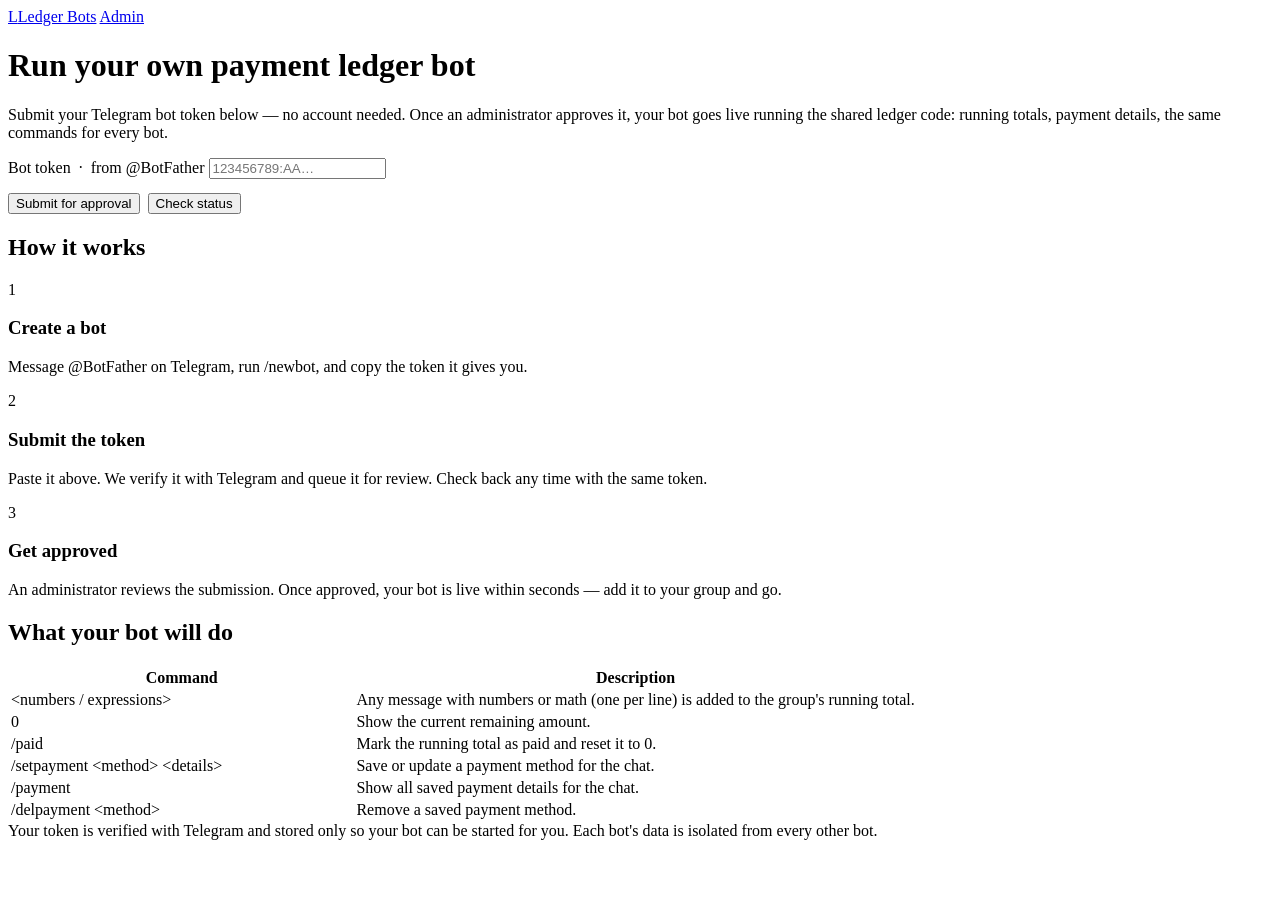
==== web/public.html @ e2c7d6d7 "Make the system multitenant: public token submission + admin approvals - panel.py replaces control.p" ====
<!doctype html>
<html lang="en">
<head>
<meta charset="utf-8">
<meta name="viewport" content="width=device-width, initial-scale=1">
<title>Ledger Bots — Run your own payment ledger bot</title>
<link rel="preconnect" href="https://fonts.googleapis.com">
<link rel="preconnect" href="https://fonts.gstatic.com" crossorigin>
<link href="https://fonts.googleapis.com/css2?family=DM+Sans:opsz,wght@9..40,400;9..40,500;9..40,700&family=Geist:wght@400;500;600;700&family=Geist+Mono:wght@400;500&display=swap" rel="stylesheet">
<link rel="stylesheet" href="/static/style.css">
</head>
<body>

<nav class="nav">
  <a class="brand" href="/"><span class="mark">L</span>Ledger Bots</a>
  <span class="spacer"></span>
  <a class="link" href="/admin">Admin</a>
</nav>

<main>
  <h1>Run your own payment ledger bot</h1>
  <p class="lede">
    Submit your Telegram bot token below — no account needed. Once an
    administrator approves it, your bot goes live running the shared ledger
    code: running totals, payment details, the same commands for every bot.
  </p>

  <div class="card">
    <label for="token">Bot token &nbsp;·&nbsp; from @BotFather</label>
    <input id="token" type="text" placeholder="123456789:AA…" autocomplete="off" spellcheck="false">
    <div style="display:flex; gap:8px; margin-top:14px;">
      <button id="submitBtn" class="btn btn-primary">Submit for approval</button>
      <button id="statusBtn" class="btn btn-subtle">Check status</button>
    </div>
    <div id="msg" class="msg"></div>
  </div>

  <h2>How it works</h2>
  <div class="steps">
    <div class="step">
      <span class="n">1</span>
      <h3>Create a bot</h3>
      <p>Message <span class="mono">@BotFather</span> on Telegram, run
      <span class="mono">/newbot</span>, and copy the token it gives you.</p>
    </div>
    <div class="step">
      <span class="n">2</span>
      <h3>Submit the token</h3>
      <p>Paste it above. We verify it with Telegram and queue it for review.
      Check back any time with the same token.</p>
    </div>
    <div class="step">
      <span class="n">3</span>
      <h3>Get approved</h3>
      <p>An administrator reviews the submission. Once approved, your bot is
      live within seconds — add it to your group and go.</p>
    </div>
  </div>

  <h2>What your bot will do</h2>
  <div class="table-wrap">
    <table>
      <thead><tr><th style="width:38%">Command</th><th>Description</th></tr></thead>
      <tbody>
        <tr><td class="mono">&lt;numbers / expressions&gt;</td><td>Any message with numbers or math (one per line) is added to the group's running total.</td></tr>
        <tr><td class="mono">0</td><td>Show the current remaining amount.</td></tr>
        <tr><td class="mono">/paid</td><td>Mark the running total as paid and reset it to 0.</td></tr>
        <tr><td class="mono">/setpayment &lt;method&gt; &lt;details&gt;</td><td>Save or update a payment method for the chat.</td></tr>
        <tr><td class="mono">/payment</td><td>Show all saved payment details for the chat.</td></tr>
        <tr><td class="mono">/delpayment &lt;method&gt;</td><td>Remove a saved payment method.</td></tr>
      </tbody>
    </table>
  </div>
</main>

<footer>
  Your token is verified with Telegram and stored only so your bot can be
  started for you. Each bot's data is isolated from every other bot.
</footer>

<script>
const $ = id => document.getElementById(id);
const tokenInput = $('token'), msg = $('msg');
const submitBtn = $('submitBtn'), statusBtn = $('statusBtn');

const STATUS_TEXT = {
  pending:  ['Pending review', 'Your bot is queued. An administrator will review it shortly — check back with the same token.', 'lz-pending'],
  approved: ['Approved', 'Your bot is approved and running. Add it to a Telegram group and start using it.', 'lz-live'],
  rejected: ['Rejected', 'This submission was declined by an administrator.', 'lz-rejected'],
  paused:   ['Paused', 'Your bot was approved but is currently paused by an administrator.', 'lz-paused'],
  failed:   ['Error', 'Your bot could not be started. It may have an invalid or revoked token — regenerate it with @BotFather and resubmit.', 'lz-failed'],
};

function show(kind, title, detail) {
  msg.className = 'msg show' + (kind === 'err' ? ' err' : '');
  msg.innerHTML = '';
  const t = document.createElement('div');
  t.className = 'title';
  t.textContent = title;
  msg.appendChild(t);
  if (detail) {
    const d = document.createElement('div');
    d.className = 'detail';
    d.textContent = detail;
    msg.appendChild(d);
  }
}

function showBot(bot, already) {
  const [label, detail, lz] = STATUS_TEXT[bot.status] || [bot.status, '', 'lz-paused'];
  const live = bot.status === 'approved' && bot.running;
  msg.className = 'msg show';
  msg.innerHTML = '';
  const t = document.createElement('div');
  t.className = 'title';
  const chip = document.createElement('span');
  chip.className = 'lozenge ' + (live ? 'lz-live' : lz);
  chip.textContent = live ? 'Live' : label;
  t.appendChild(chip);
  t.appendChild(document.createTextNode('@' + bot.username));
  msg.appendChild(t);
  const d = document.createElement('div');
  d.className = 'detail';
  d.textContent = (already ? 'This bot was already submitted. ' : '') + detail;
  msg.appendChild(d);
}

function busy(b) { submitBtn.disabled = statusBtn.disabled = b; }

async function call(method, url, body) {
  busy(true);
  show('', 'Working…');
  try {
    const r = await fetch(url, {
      method,
      headers: body ? { 'Content-Type': 'application/json' } : undefined,
      body: body ? JSON.stringify(body) : undefined,
    });
    const data = await r.json();
    if (data.ok) showBot(data.bot, data.already);
    else show('err', 'Something went wrong', data.error || 'Request failed');
  } catch (e) {
    show('err', 'Network error', String(e));
  } finally {
    busy(false);
  }
}

function token() {
  const t = tokenInput.value.trim();
  if (!t) { show('err', 'Enter your bot token first'); return null; }
  return t;
}

submitBtn.onclick = () => { const t = token(); if (t) call('POST', '/api/submit', { token: t }); };
statusBtn.onclick = () => { const t = token(); if (t) call('GET', '/api/status?token=' + encodeURIComponent(t)); };
tokenInput.addEventListener('keydown', e => { if (e.key === 'Enter') submitBtn.click(); });
</script>
</body>
</html>
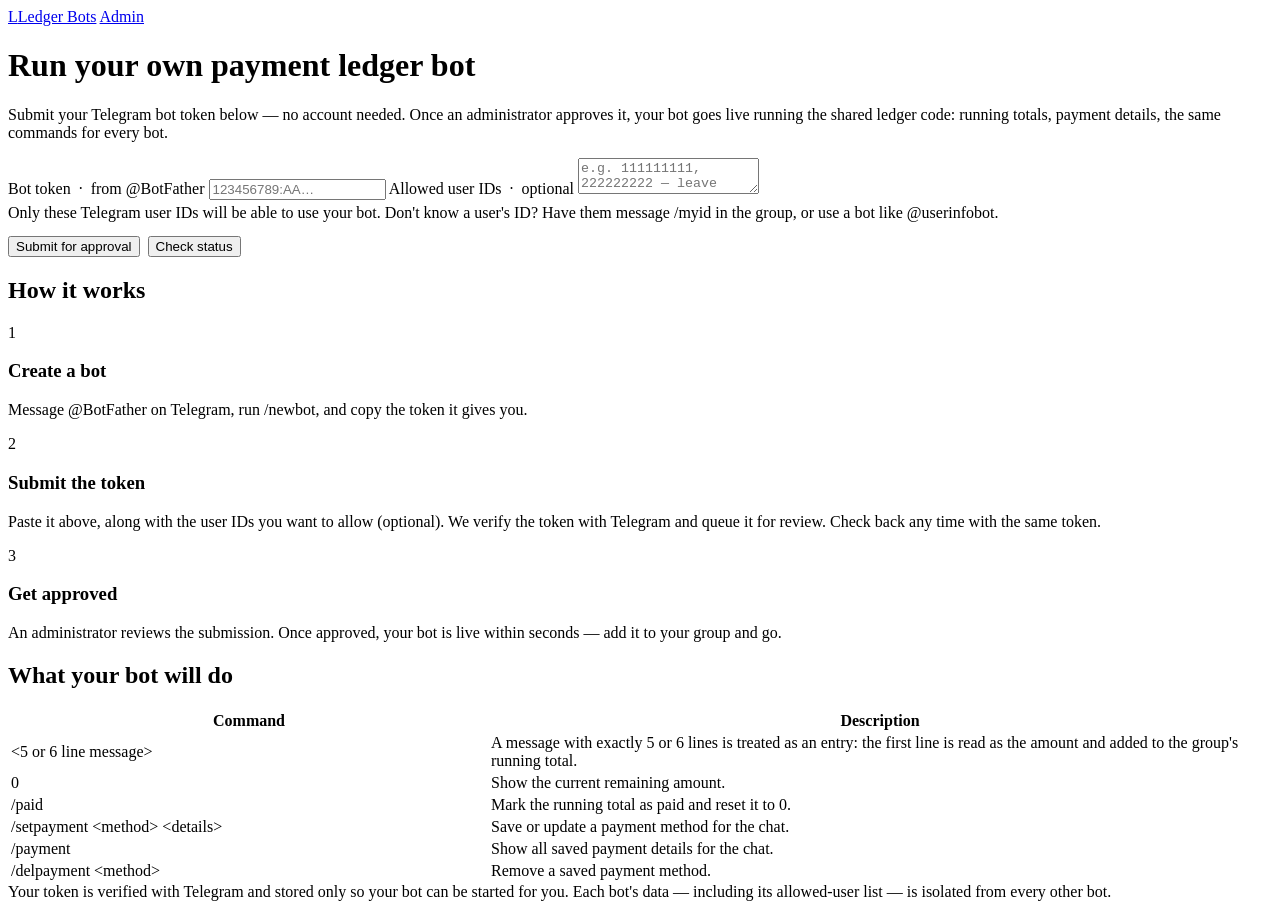
==== commit ebd9ec12: "Changes" ====
--- a/web/public.html
+++ b/web/public.html
@@ -28,6 +28,15 @@
   <div class="card">
     <label for="token">Bot token &nbsp;·&nbsp; from @BotFather</label>
     <input id="token" type="text" placeholder="123456789:AA…" autocomplete="off" spellcheck="false">
+
+    <label for="users" style="margin-top:14px;">Allowed user IDs &nbsp;·&nbsp; optional</label>
+    <textarea id="users" rows="2" placeholder="e.g. 111111111, 222222222 — leave blank to allow everyone" spellcheck="false"></textarea>
+    <div class="sub" style="margin-top:4px;">
+      Only these Telegram user IDs will be able to use your bot. Don't know a
+      user's ID? Have them message <span class="mono">/myid</span> in the
+      group, or use a bot like <span class="mono">@userinfobot</span>.
+    </div>
+
     <div style="display:flex; gap:8px; margin-top:14px;">
       <button id="submitBtn" class="btn btn-primary">Submit for approval</button>
       <button id="statusBtn" class="btn btn-subtle">Check status</button>
@@ -46,8 +55,9 @@
     <div class="step">
       <span class="n">2</span>
       <h3>Submit the token</h3>
-      <p>Paste it above. We verify it with Telegram and queue it for review.
-      Check back any time with the same token.</p>
+      <p>Paste it above, along with the user IDs you want to allow (optional).
+      We verify the token with Telegram and queue it for review. Check back
+      any time with the same token.</p>
     </div>
     <div class="step">
       <span class="n">3</span>
@@ -62,7 +72,7 @@
     <table>
       <thead><tr><th style="width:38%">Command</th><th>Description</th></tr></thead>
       <tbody>
-        <tr><td class="mono">&lt;numbers / expressions&gt;</td><td>Any message with numbers or math (one per line) is added to the group's running total.</td></tr>
+        <tr><td class="mono">&lt;5 or 6 line message&gt;</td><td>A message with exactly 5 or 6 lines is treated as an entry: the first line is read as the amount and added to the group's running total.</td></tr>
         <tr><td class="mono">0</td><td>Show the current remaining amount.</td></tr>
         <tr><td class="mono">/paid</td><td>Mark the running total as paid and reset it to 0.</td></tr>
         <tr><td class="mono">/setpayment &lt;method&gt; &lt;details&gt;</td><td>Save or update a payment method for the chat.</td></tr>
@@ -75,12 +85,13 @@
 
 <footer>
   Your token is verified with Telegram and stored only so your bot can be
-  started for you. Each bot's data is isolated from every other bot.
+  started for you. Each bot's data — including its allowed-user list — is
+  isolated from every other bot.
 </footer>
 
 <script>
 const $ = id => document.getElementById(id);
-const tokenInput = $('token'), msg = $('msg');
+const tokenInput = $('token'), usersInput = $('users'), msg = $('msg');
 const submitBtn = $('submitBtn'), statusBtn = $('statusBtn');
 
 const STATUS_TEXT = {
@@ -123,6 +134,12 @@
   d.className = 'detail';
   d.textContent = (already ? 'This bot was already submitted. ' : '') + detail;
   msg.appendChild(d);
+  const u = document.createElement('div');
+  u.className = 'detail';
+  u.textContent = bot.authorized_users
+    ? 'Allowed users: ' + bot.authorized_users
+    : 'Allowed users: everyone (no restriction set)';
+  msg.appendChild(u);
 }
 
 function busy(b) { submitBtn.disabled = statusBtn.disabled = b; }
@@ -137,8 +154,12 @@
       body: body ? JSON.stringify(body) : undefined,
     });
     const data = await r.json();
-    if (data.ok) showBot(data.bot, data.already);
-    else show('err', 'Something went wrong', data.error || 'Request failed');
+    if (data.ok) {
+      showBot(data.bot, data.already);
+      if (data.bot.authorized_users !== undefined) usersInput.value = data.bot.authorized_users;
+    } else {
+      show('err', 'Something went wrong', data.error || 'Request failed');
+    }
   } catch (e) {
     show('err', 'Network error', String(e));
   } finally {
@@ -152,9 +173,13 @@
   return t;
 }
 
-submitBtn.onclick = () => { const t = token(); if (t) call('POST', '/api/submit', { token: t }); };
+// Submitting again with the same token updates its allowed-users list.
+submitBtn.onclick = () => {
+  const t = token();
+  if (t) call('POST', '/api/submit', { token: t, users: usersInput.value });
+};
 statusBtn.onclick = () => { const t = token(); if (t) call('GET', '/api/status?token=' + encodeURIComponent(t)); };
 tokenInput.addEventListener('keydown', e => { if (e.key === 'Enter') submitBtn.click(); });
 </script>
 </body>
-</html>
+</html>
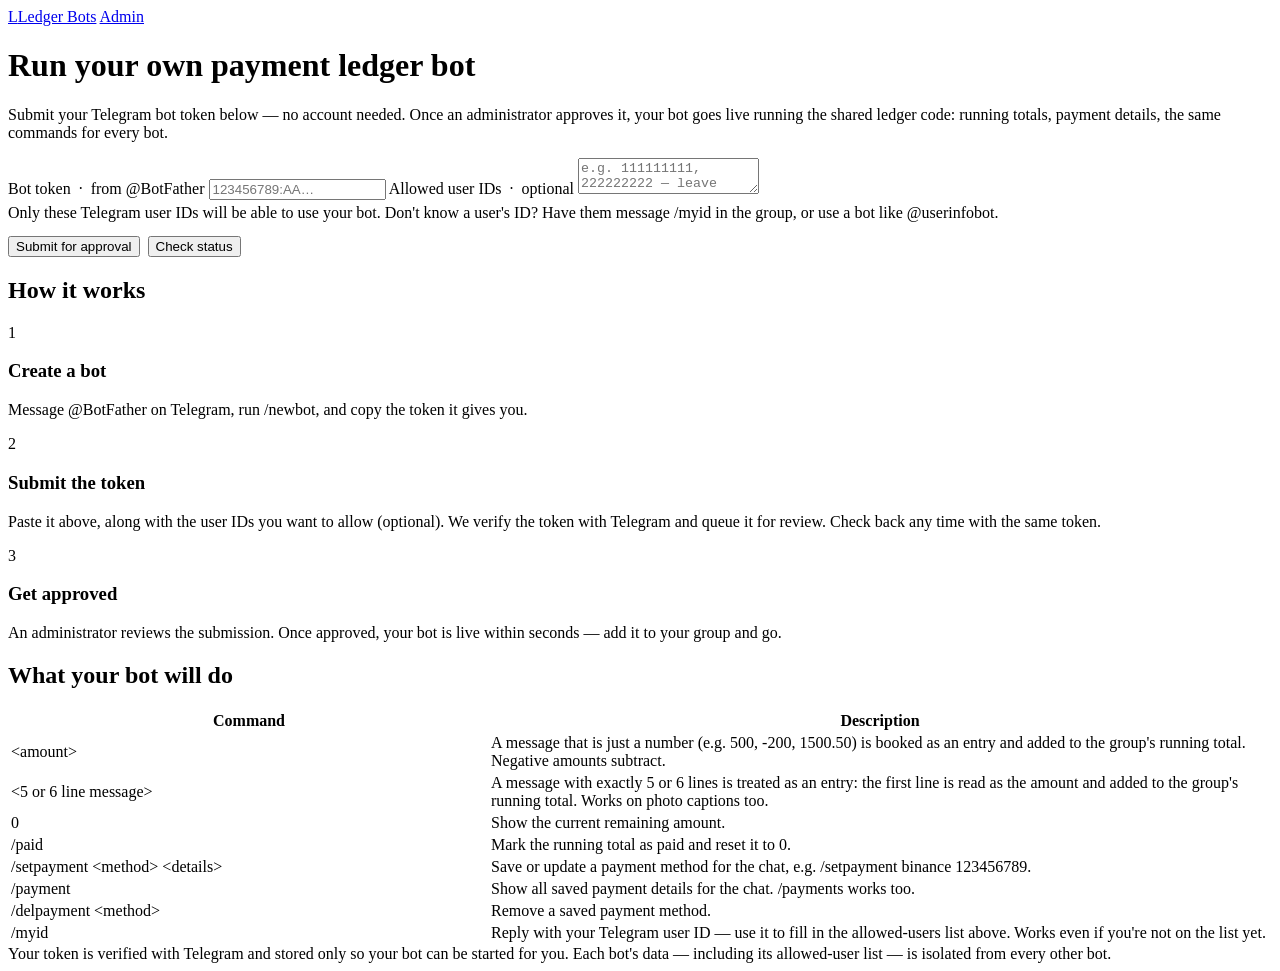
==== commit 572af480: "Book single-number messages as entries; document all commands in the UI A message that is a single l" ====
--- a/web/public.html
+++ b/web/public.html
@@ -72,12 +72,14 @@
     <table>
       <thead><tr><th style="width:38%">Command</th><th>Description</th></tr></thead>
       <tbody>
-        <tr><td class="mono">&lt;5 or 6 line message&gt;</td><td>A message with exactly 5 or 6 lines is treated as an entry: the first line is read as the amount and added to the group's running total.</td></tr>
+        <tr><td class="mono">&lt;amount&gt;</td><td>A message that is just a number (e.g. <span class="mono">500</span>, <span class="mono">-200</span>, <span class="mono">1500.50</span>) is booked as an entry and added to the group's running total. Negative amounts subtract.</td></tr>
+        <tr><td class="mono">&lt;5 or 6 line message&gt;</td><td>A message with exactly 5 or 6 lines is treated as an entry: the first line is read as the amount and added to the group's running total. Works on photo captions too.</td></tr>
         <tr><td class="mono">0</td><td>Show the current remaining amount.</td></tr>
         <tr><td class="mono">/paid</td><td>Mark the running total as paid and reset it to 0.</td></tr>
-        <tr><td class="mono">/setpayment &lt;method&gt; &lt;details&gt;</td><td>Save or update a payment method for the chat.</td></tr>
-        <tr><td class="mono">/payment</td><td>Show all saved payment details for the chat.</td></tr>
+        <tr><td class="mono">/setpayment &lt;method&gt; &lt;details&gt;</td><td>Save or update a payment method for the chat, e.g. <span class="mono">/setpayment binance 123456789</span>.</td></tr>
+        <tr><td class="mono">/payment</td><td>Show all saved payment details for the chat. <span class="mono">/payments</span> works too.</td></tr>
         <tr><td class="mono">/delpayment &lt;method&gt;</td><td>Remove a saved payment method.</td></tr>
+        <tr><td class="mono">/myid</td><td>Reply with your Telegram user ID — use it to fill in the allowed-users list above. Works even if you're not on the list yet.</td></tr>
       </tbody>
     </table>
   </div>
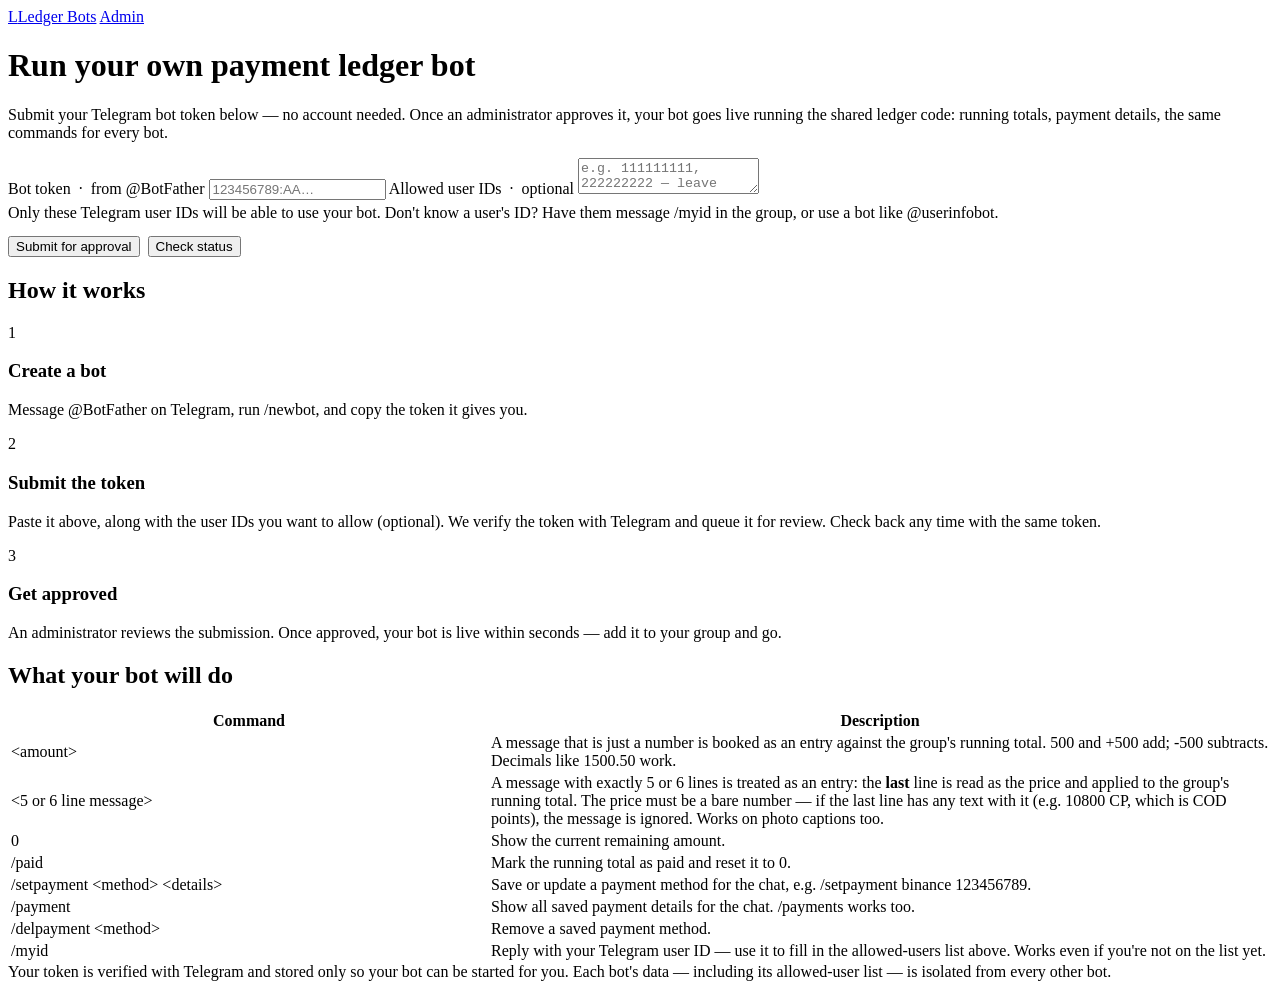
==== commit d0ff2b4f: "Read the price from the last line; honor explicit +/- signs Entries are now read from the last line " ====
--- a/web/public.html
+++ b/web/public.html
@@ -72,8 +72,8 @@
     <table>
       <thead><tr><th style="width:38%">Command</th><th>Description</th></tr></thead>
       <tbody>
-        <tr><td class="mono">&lt;amount&gt;</td><td>A message that is just a number (e.g. <span class="mono">500</span>, <span class="mono">-200</span>, <span class="mono">1500.50</span>) is booked as an entry and added to the group's running total. Negative amounts subtract.</td></tr>
-        <tr><td class="mono">&lt;5 or 6 line message&gt;</td><td>A message with exactly 5 or 6 lines is treated as an entry: the first line is read as the amount and added to the group's running total. Works on photo captions too.</td></tr>
+        <tr><td class="mono">&lt;amount&gt;</td><td>A message that is just a number is booked as an entry against the group's running total. <span class="mono">500</span> and <span class="mono">+500</span> add; <span class="mono">-500</span> subtracts. Decimals like <span class="mono">1500.50</span> work.</td></tr>
+        <tr><td class="mono">&lt;5 or 6 line message&gt;</td><td>A message with exactly 5 or 6 lines is treated as an entry: the <strong>last</strong> line is read as the price and applied to the group's running total. The price must be a bare number — if the last line has any text with it (e.g. <span class="mono">10800 CP</span>, which is COD points), the message is ignored. Works on photo captions too.</td></tr>
         <tr><td class="mono">0</td><td>Show the current remaining amount.</td></tr>
         <tr><td class="mono">/paid</td><td>Mark the running total as paid and reset it to 0.</td></tr>
         <tr><td class="mono">/setpayment &lt;method&gt; &lt;details&gt;</td><td>Save or update a payment method for the chat, e.g. <span class="mono">/setpayment binance 123456789</span>.</td></tr>
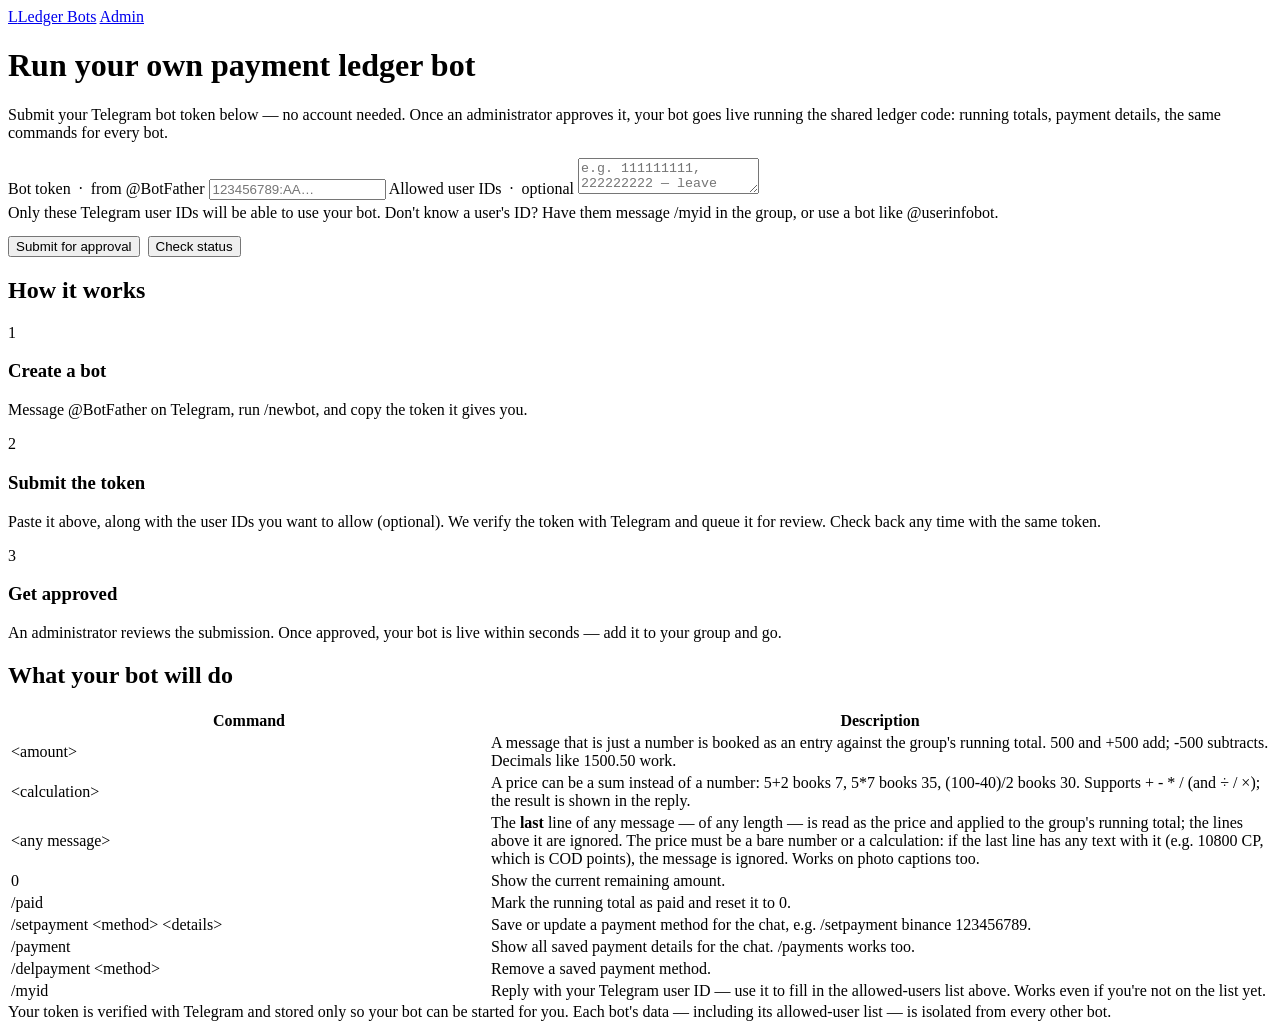
==== commit 8547e4b5: "Book the last line of any message; allow calculations as prices Drop the 5-or-6-line schema: the pri" ====
--- a/web/public.html
+++ b/web/public.html
@@ -73,7 +73,8 @@
       <thead><tr><th style="width:38%">Command</th><th>Description</th></tr></thead>
       <tbody>
         <tr><td class="mono">&lt;amount&gt;</td><td>A message that is just a number is booked as an entry against the group's running total. <span class="mono">500</span> and <span class="mono">+500</span> add; <span class="mono">-500</span> subtracts. Decimals like <span class="mono">1500.50</span> work.</td></tr>
-        <tr><td class="mono">&lt;5 or 6 line message&gt;</td><td>A message with exactly 5 or 6 lines is treated as an entry: the <strong>last</strong> line is read as the price and applied to the group's running total. The price must be a bare number — if the last line has any text with it (e.g. <span class="mono">10800 CP</span>, which is COD points), the message is ignored. Works on photo captions too.</td></tr>
+        <tr><td class="mono">&lt;calculation&gt;</td><td>A price can be a sum instead of a number: <span class="mono">5+2</span> books 7, <span class="mono">5*7</span> books 35, <span class="mono">(100-40)/2</span> books 30. Supports <span class="mono">+ - * /</span> (and <span class="mono">÷</span> / <span class="mono">×</span>); the result is shown in the reply.</td></tr>
+        <tr><td class="mono">&lt;any message&gt;</td><td>The <strong>last</strong> line of any message — of any length — is read as the price and applied to the group's running total; the lines above it are ignored. The price must be a bare number or a calculation: if the last line has any text with it (e.g. <span class="mono">10800 CP</span>, which is COD points), the message is ignored. Works on photo captions too.</td></tr>
         <tr><td class="mono">0</td><td>Show the current remaining amount.</td></tr>
         <tr><td class="mono">/paid</td><td>Mark the running total as paid and reset it to 0.</td></tr>
         <tr><td class="mono">/setpayment &lt;method&gt; &lt;details&gt;</td><td>Save or update a payment method for the chat, e.g. <span class="mono">/setpayment binance 123456789</span>.</td></tr>
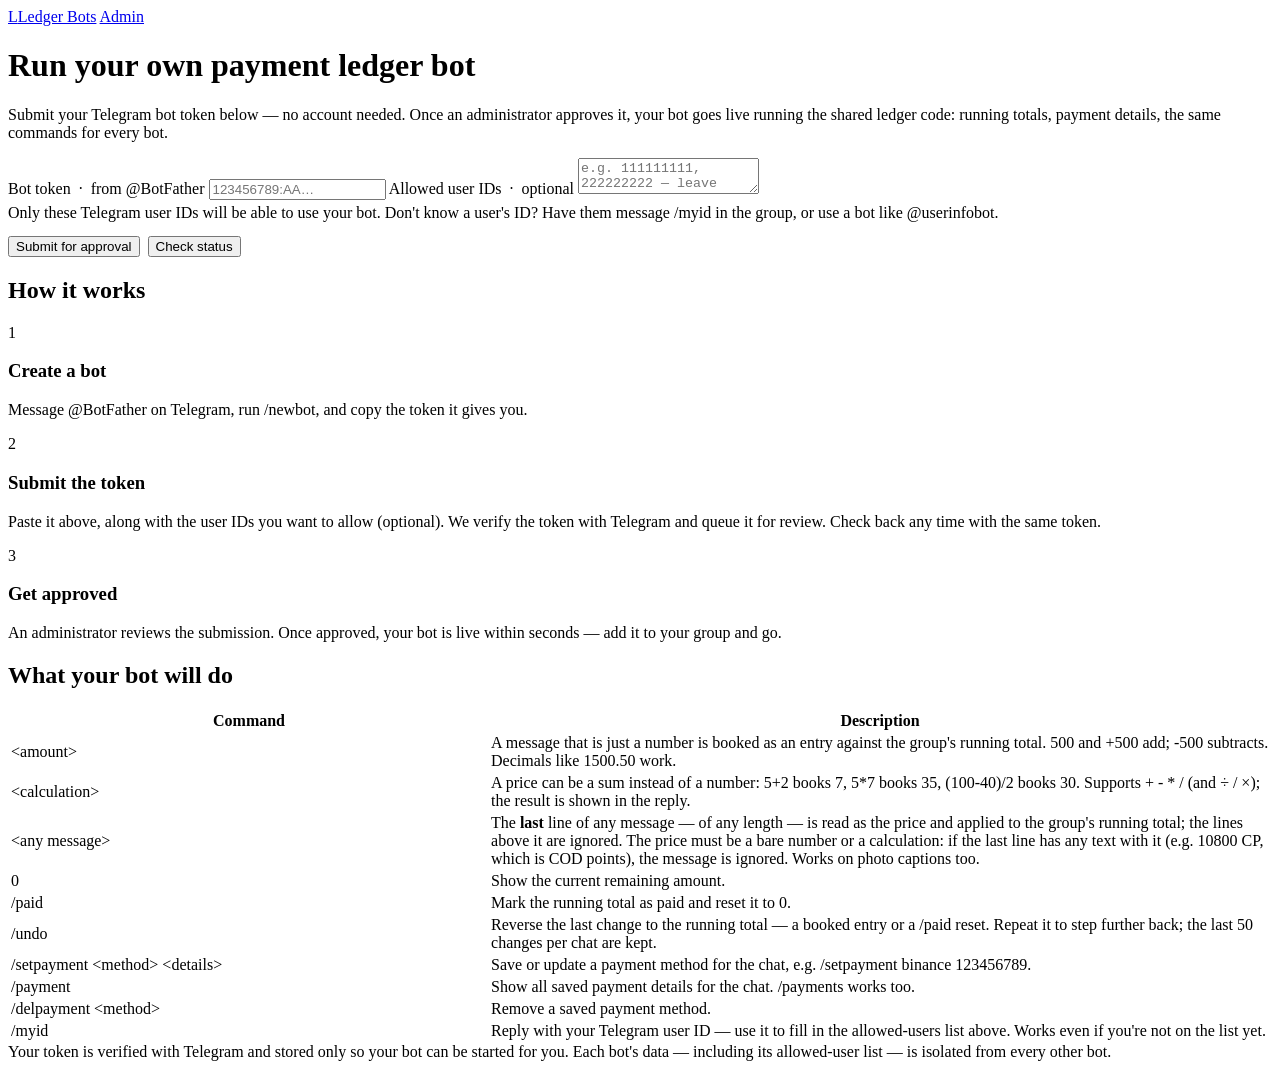
==== commit d94e457a: "Add /undo to reverse the last change to a chat total Every change to a chat total now records a type" ====
--- a/web/public.html
+++ b/web/public.html
@@ -77,6 +77,7 @@
         <tr><td class="mono">&lt;any message&gt;</td><td>The <strong>last</strong> line of any message — of any length — is read as the price and applied to the group's running total; the lines above it are ignored. The price must be a bare number or a calculation: if the last line has any text with it (e.g. <span class="mono">10800 CP</span>, which is COD points), the message is ignored. Works on photo captions too.</td></tr>
         <tr><td class="mono">0</td><td>Show the current remaining amount.</td></tr>
         <tr><td class="mono">/paid</td><td>Mark the running total as paid and reset it to 0.</td></tr>
+        <tr><td class="mono">/undo</td><td>Reverse the last change to the running total — a booked entry or a <span class="mono">/paid</span> reset. Repeat it to step further back; the last 50 changes per chat are kept.</td></tr>
         <tr><td class="mono">/setpayment &lt;method&gt; &lt;details&gt;</td><td>Save or update a payment method for the chat, e.g. <span class="mono">/setpayment binance 123456789</span>.</td></tr>
         <tr><td class="mono">/payment</td><td>Show all saved payment details for the chat. <span class="mono">/payments</span> works too.</td></tr>
         <tr><td class="mono">/delpayment &lt;method&gt;</td><td>Remove a saved payment method.</td></tr>
